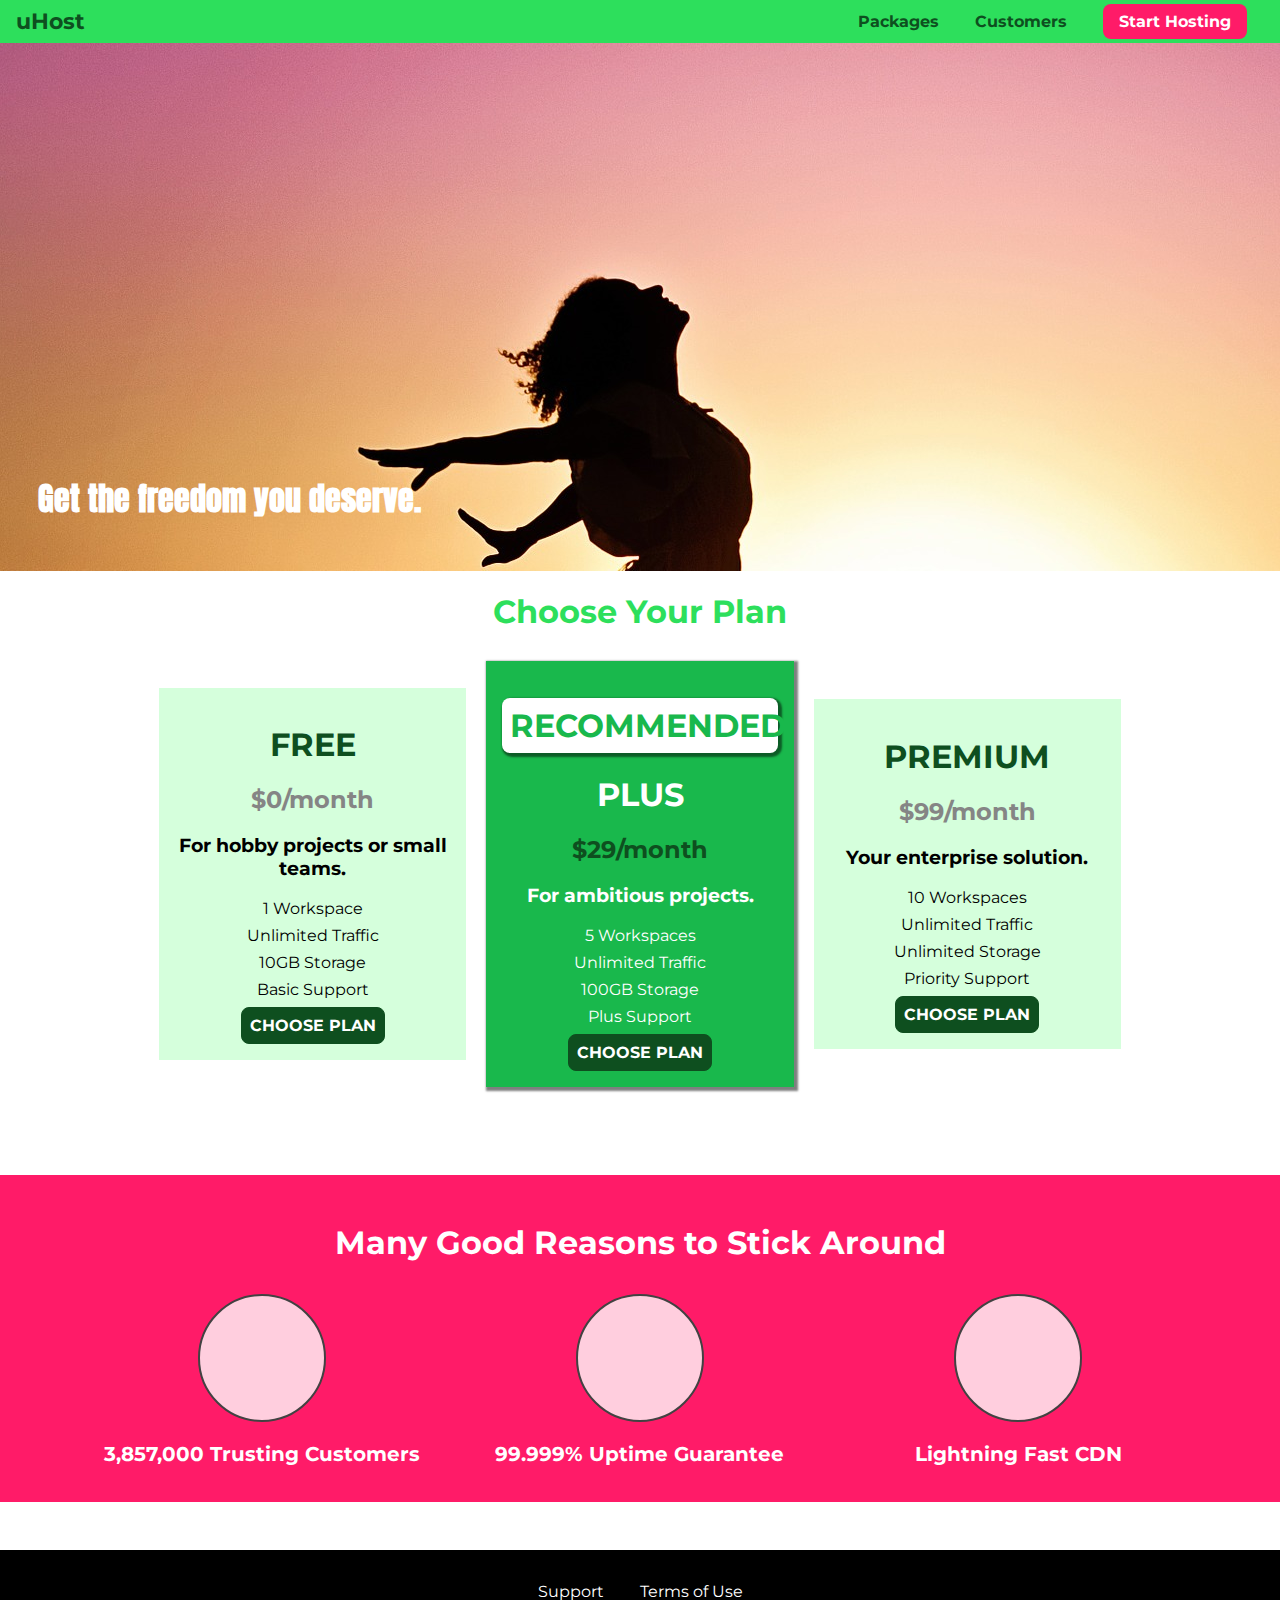
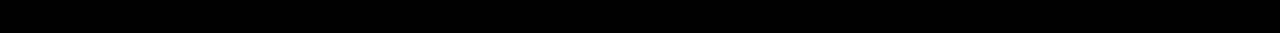
==== index.html @ 57c5509e "initial files" ====
<!DOCTYPE html>
<html lang="en">

<head>
    <meta charset="UTF-8">
    <meta http-equiv="X-UA-Compatible" content="ie=edge">
    <title>uHost</title>
    <link rel="shortcut icon" href="favicon.png">
    <link href="https://fonts.googleapis.com/css?family=Anton" rel="stylesheet">
    <link href="https://fonts.googleapis.com/css?family=Montserrat:400,700" rel="stylesheet">
    <link rel="stylesheet" href="shared.css">
    <link rel="stylesheet" href="main.css">
</head>

<body>
    <header class="main-header">
        <div>
            <a href="index.html" class="main-header__brand">
                uHost
            </a>
        </div>
        <nav class="main-nav">
            <ul class="main-nav__items">
                <li class="main-nav__item">
                    <a href="packages/index.html">Packages</a>
                </li>
                <li class="main-nav__item">
                    <a href="customers/index.html">Customers</a>
                </li>
                <li class="main-nav__item main-nav__item--cta">
                    <a href="start-hosting/index.html">Start Hosting</a>
                </li>
            </ul>
        </nav>
    </header>
    <main>
        <section id="product-overview">
            <h1>Get the freedom you deserve.</h1>
        </section>
        <section id="plans">
            <h1 class="section-title">Choose Your Plan</h1>
            <div class="plan__list">
                <article class="plan">
                    <h1 class="plan__title">FREE</h1>
                    <h2 class="plan__price">$0/month</h2>
                    <h3>For hobby projects or small teams.</h3>
                    <ul class="plan__features">
                        <li class="plan__feature">1 Workspace</li>
                        <li class="plan__feature">Unlimited Traffic</li>
                        <li class="plan__feature">10GB Storage</li>
                        <li class="plan__feature">Basic Support</li>
                    </ul>
                    <div>
                        <button class="button">CHOOSE PLAN</button>
                    </div>
                </article>
                <article class="plan plan--highlighted">
                    <h1 class="plan__annotation">RECOMMENDED</h1>
                    <h1 class="plan__title">PLUS</h1>
                    <h2 class="plan__price">$29/month</h2>
                    <h3>For ambitious projects.</h3>
                    <ul class="plan__features">
                        <li class="plan__feature">5 Workspaces</li>
                        <li class="plan__feature">Unlimited Traffic</li>
                        <li class="plan__feature">100GB Storage</li>
                        <li class="plan__feature">Plus Support</li>
                    </ul>
                    <div>
                        <button class="button">CHOOSE PLAN</button>
                    </div>
                </article>
                <article class="plan">
                    <h1 class="plan__title">PREMIUM</h1>
                    <h2 class="plan__price">$99/month</h2>
                    <h3>Your enterprise solution.</h3>
                    <ul class="plan__features">
                        <li class="plan__feature">10 Workspaces</li>
                        <li class="plan__feature">Unlimited Traffic</li>
                        <li class="plan__feature">Unlimited Storage</li>
                        <li class="plan__feature">Priority Support</li>
                    </ul>
                    <div>
                        <button class="button">CHOOSE PLAN</button>
                    </div>
                </article>
            </div>
        </section>
        <section id="key-features">
            <h1 class="section-title">Many Good Reasons to Stick Around</h1>
            <ul class="key-feature__list">
                <li class="key-feature">
                    <div class="key-feature__image">

                    </div>
                    <p class="key-feature__description">3,857,000 Trusting Customers</p>
                </li>
                <li class="key-feature">
                    <div class="key-feature__image">

                    </div>
                    <p class="key-feature__description">99.999% Uptime Guarantee</p>
                </li>
                <li class="key-feature">
                    <div class="key-feature__image">

                    </div>
                    <p class="key-feature__description">Lightning Fast CDN</p>
                </li>
            </ul>
        </section>
    </main>
    <footer class="main-footer">
        <nav>
            <ul class="main-footer__links">
                <li class="main-footer__link">
                    <a href="#">Support</a>
                </li>
                <li class="main-footer__link">
                    <a href="#">Terms of Use</a>
                </li>
            </ul>
        </nav>
    </footer>
</body>

</html>
---- shared.css ----
* {
    box-sizing: border-box;
}

body {
    font-family: 'Montserrat', sans-serif;
    margin: 0;
}

.main-header {
    width: 100%;
    position: fixed;
    top: 0;
    left: 0;
    background: #2ddf5c;
    padding: 8px 16px;
    z-index: 1;
}

.main-header > div {
    display: inline-block;
    vertical-align: middle;
}

.main-header__brand {
    color: #0e4f1f;
    text-decoration: none;
    font-weight: bold;
    font-size: 22px;
}

.main-nav {
    display: inline-block;
    text-align: right;
    width: calc(100% - 74px);
    vertical-align: middle;
}

.main-nav__items {
    margin: 0;
    padding: 0;
    list-style: none;
}

.main-nav__item {
    display: inline-block;
    margin: 0 16px;
}

.main-nav__item a {
    text-decoration: none;
    color: #0e4f1f;
    font-weight: bold;
    padding: 3px 0;
}

.main-nav__item a:hover,
.main-nav__item a:active {
    color: white;
    border-bottom: 5px solid white;
}

.main-nav__item--cta a {
    color: white;
    background: #ff1b68;
    padding: 8px 16px;
    border-radius: 8px;
}

.main-nav__item--cta a:hover,
.main-nav__item--cta a:active {
    color: #ff1b68;
    background: white;
    border: none;
}

.main-footer {
    background: black;
    padding: 32px;
    margin-top: 48px;
}

.main-footer__links {
    list-style: none;
    margin: 0;
    padding: 0;
    text-align: center;
}

.main-footer__link {
    display: inline-block;
    margin: 0 16px;
}

.main-footer__link a {
    color: white;
    text-decoration: none;
}

.main-footer__link a:hover,
.main-footer__link a:active {
    color: #ccc;
}

.button {
    background: #0e4f1f;
    color: white;
    font: inherit;
    border: 1.5px solid #0e4f1f;
    padding: 8px;
    border-radius: 8px;
    font-weight: bold;
    cursor: pointer;
}

.button:hover,
.button:active {
    background: white;
    color: #0e4f1f;
}

.button:focus {
    outline: none;
}
---- main.css ----
#product-overview {
    background: url("freedom.jpg");
    width: 100%;
    height: 528px;
    padding: 10px;
    margin-top: 43px;
    position: relative;
}

.section-title {
    color: #2ddf5c;
    text-align: center;
}

#product-overview h1 {
    color: white;
    font-family: 'Anton', sans-serif;
    position: absolute;
    bottom: 5%;
    left: 3%;
}

.plan__list {
    width: 80%;
    margin: auto;
    text-align: center;
}

.plan {
    background: #d5ffdc;
    text-align: center;
    padding: 16px;
    margin: 8px;
    display: inline-block;
    width: 30%;
    vertical-align: middle;
}

.plan--highlighted {
    background: #19b84c;
    color: white;
    box-shadow: 2px 2px 2px 2px rgba(0, 0, 0, 0.5);
}

.plan__annotation {
    background: white;
    color: #19b84c;
    padding: 8px;
    box-shadow: 2px 2px 2px 2px rgba(0, 0, 0, 0.5);
    border-radius: 8px;
}

.plan__title {
    color: #0e4f1f;
}

.plan__price {
    color: #858585;
}

.plan--highlighted .plan__title {
    color: white;
}

.plan--highlighted .plan__price {
    color: #0e4f1f;
}

.plan__features {
    list-style: none;
    margin: 0;
    padding: 0;
}

.plan__feature {
    margin: 8px 0;
}

#key-features {
    background: #ff1b68;
    margin-top: 80px;
    padding: 16px;
}

#key-features .section-title {
    color: white;
    margin: 32px;
}

.key-feature__list {
    list-style: none;
    margin: 0;
    padding: 0;
    text-align: center;
}

.key-feature {
    display: inline-block;
    width: 30%;
    vertical-align: top;
}

.key-feature__image {
    background: #ffcede;
    width: 128px;
    height: 128px;
    border: 2px solid #424242;
    border-radius: 50%;
    margin: auto;
}

.key-feature__description {
    text-align: center;
    font-weight: bold;
    color: white;
    font-size: 20px;
}

/* h1 {
    font-family: sans-serif;
} */
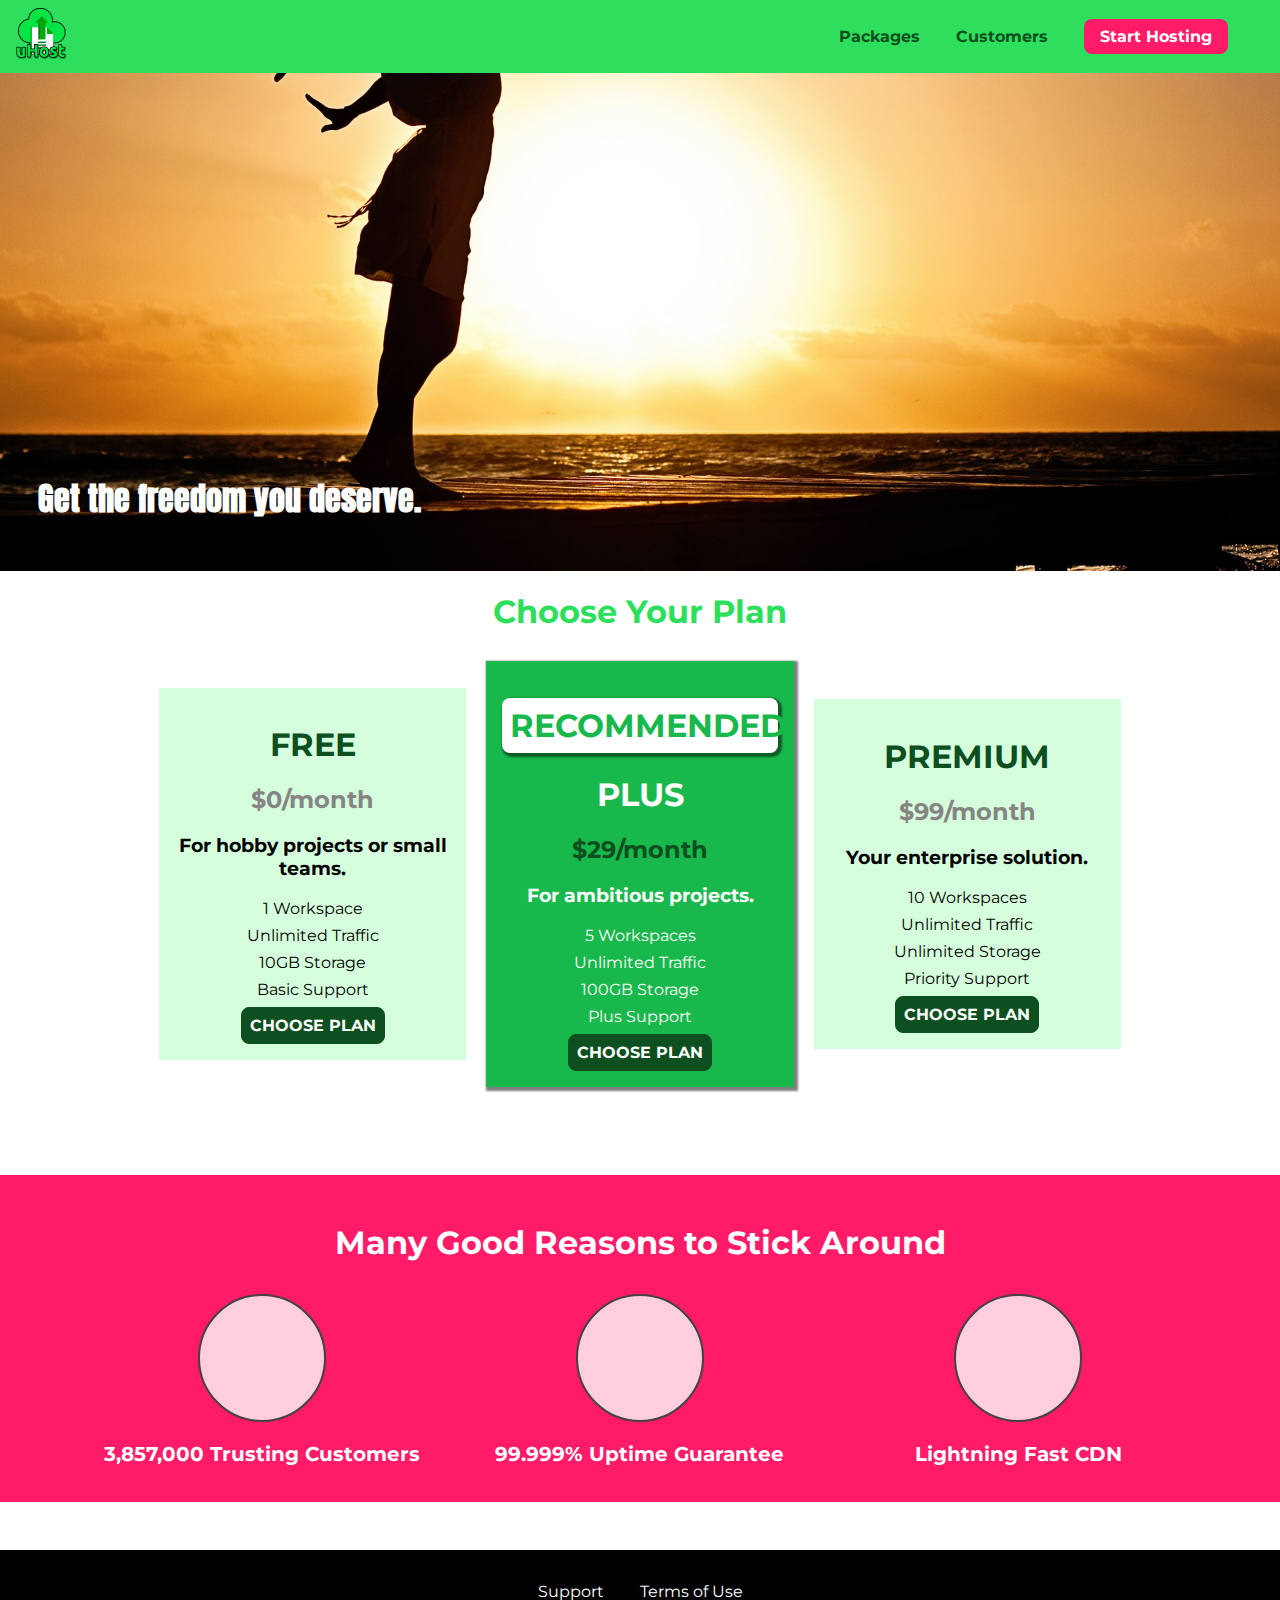
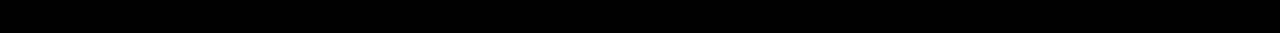
==== commit 423bf06e: "add image to menu, add customers page" ====
--- a/index.html
+++ b/index.html
@@ -16,7 +16,7 @@
     <header class="main-header">
         <div>
             <a href="index.html" class="main-header__brand">
-                uHost
+                <img src="./images/uhost-icon.png" alt="uHost = Your favorite hosting company">
             </a>
         </div>
         <nav class="main-nav">
--- a/shared.css
+++ b/shared.css
@@ -27,6 +27,12 @@
     text-decoration: none;
     font-weight: bold;
     font-size: 22px;
+    width: 50px;
+    display: inline-block;
+}
+
+.main-header__brand img {
+    width: 100%;
 }
 
 .main-nav {
--- a/main.css
+++ b/main.css
@@ -1,7 +1,14 @@
 
 
 #product-overview {
-    background: url("freedom.jpg");
+    background: url("freedom.jpg") left 10% bottom 20%/cover no-repeat border-box;
+    /* background-size: cover;
+    background-position: left 10% bottom 20%;
+    background-repeat: no-repeat; */
+    /* border: 5px dashed red ; */
+    /* background-origin: border-box;
+    background-clip: border-box; */
+    background-attachment: scroll;
     width: 100%;
     height: 528px;
     padding: 10px;
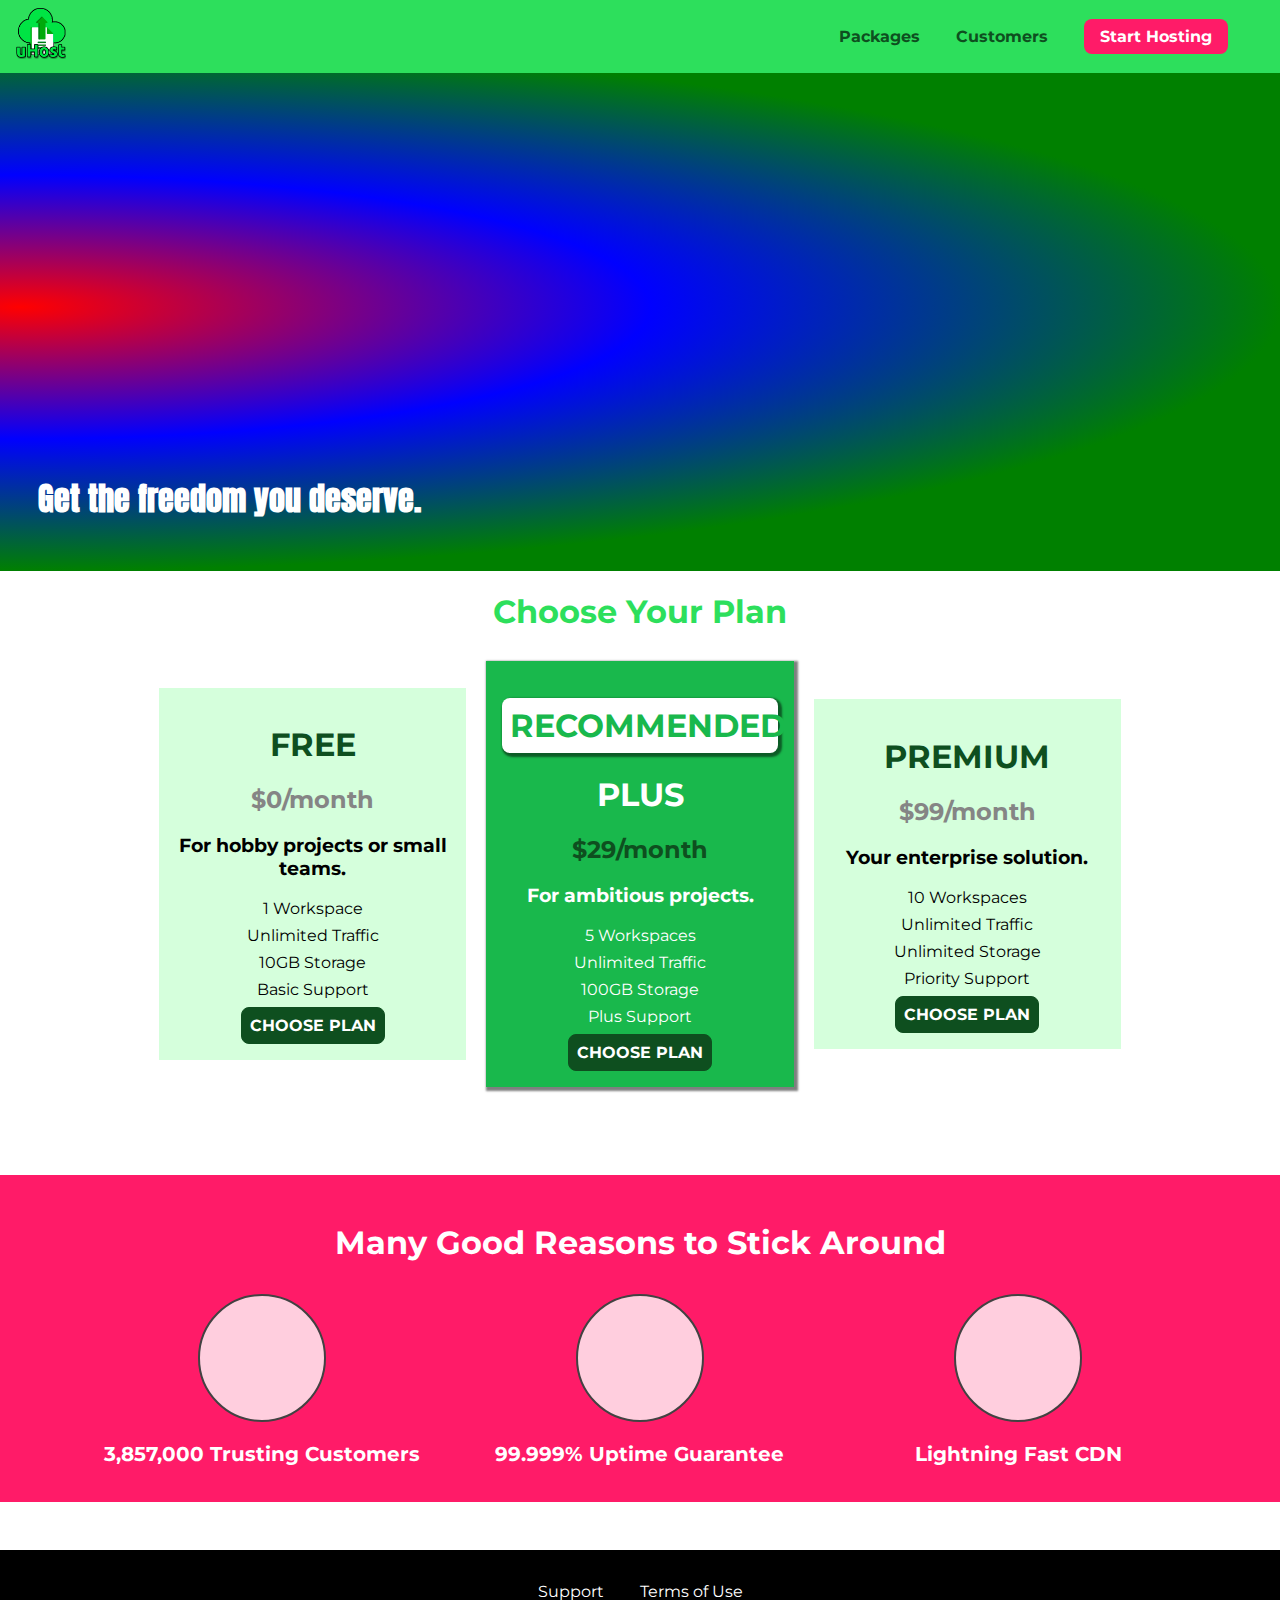
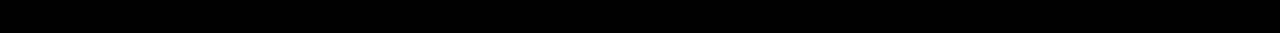
==== commit e344cf95: "Add backdrop" ====
--- a/index.html
+++ b/index.html
@@ -13,6 +13,7 @@
 </head>
 
 <body>
+    <div class="backdrop"></div>
     <header class="main-header">
         <div>
             <a href="index.html" class="main-header__brand">
--- a/shared.css
+++ b/shared.css
@@ -29,6 +29,18 @@
     font-size: 22px;
     width: 50px;
     display: inline-block;
+}
+
+
+.backdrop {
+    top: 0;
+    left: 0;
+    position: fixed;
+    display: none;
+    z-index: 100;
+    width: 100%;
+    background: rgba(0, 0, 0, 0.5);
+    height: 100%;
 }
 
 .main-header__brand img {
--- a/main.css
+++ b/main.css
@@ -9,6 +9,7 @@
     /* background-origin: border-box;
     background-clip: border-box; */
     background-attachment: scroll;
+    background-image: radial-gradient(ellipse farthest-side at 20px 50% , red, blue, green);
     width: 100%;
     height: 528px;
     padding: 10px;
